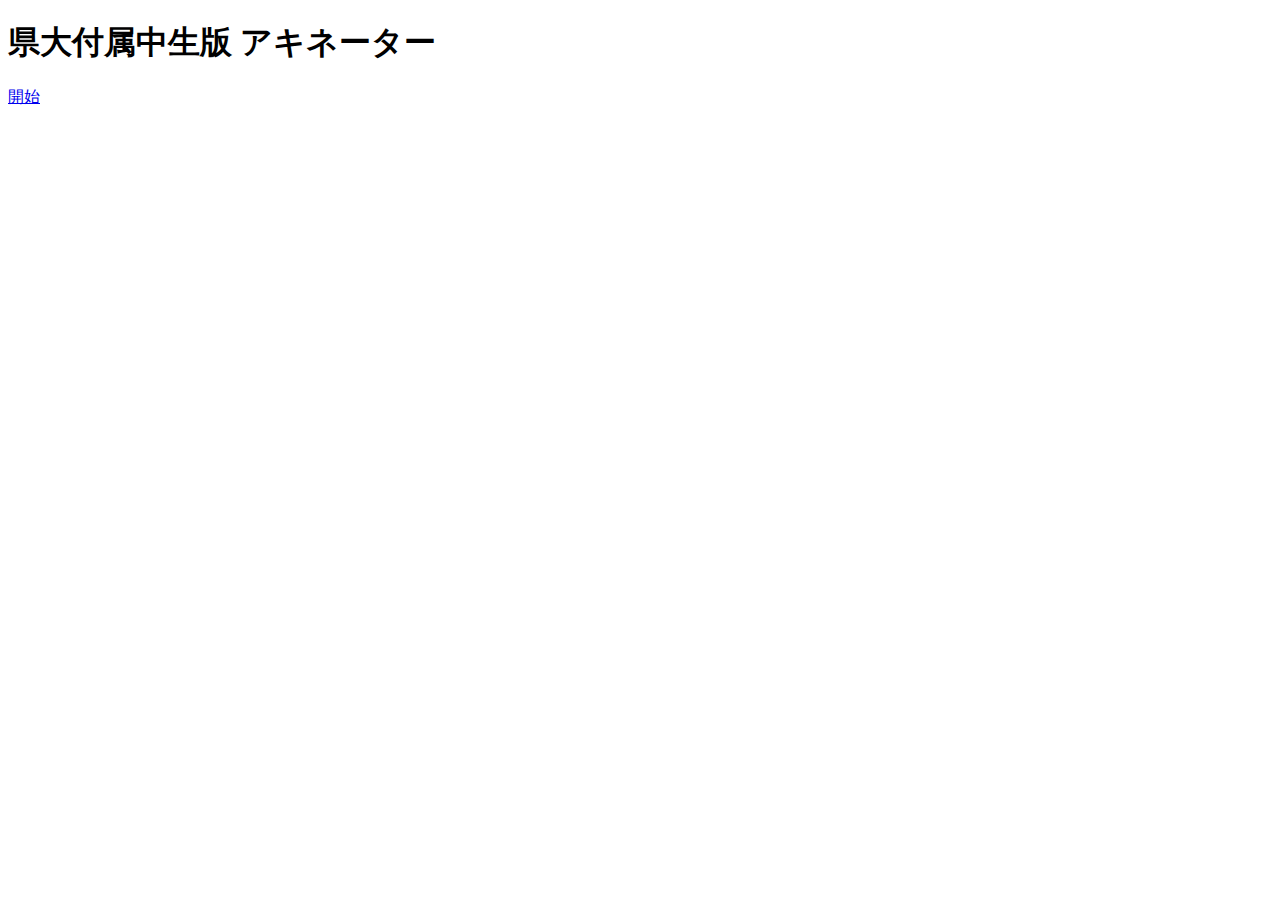
==== Akinator/templates/index.html @ 76796466 "Akinator routing修正, コメント・print修正, css対応, 質問文修正" ====
<!DOCTYPE html>
<html>
  <head>
    <meta charset="utf-8" />
    <meta http-equiv="X-UA-Compatible" content="IE=edge" />
    <title>Play a Game !</title>
    <meta name="viewport" content="width=device-width, initial-scale=1" />
    <link rel="stylesheet" type="text/css" media="screen" href="static/css/style.css" />
    <!-- <script src="main.js"></script> -->
  </head>
  <body>
    <h1>県大付属中生版 アキネーター</h1>
    <a href="/akinator">開始</a>
  </body>
</html>
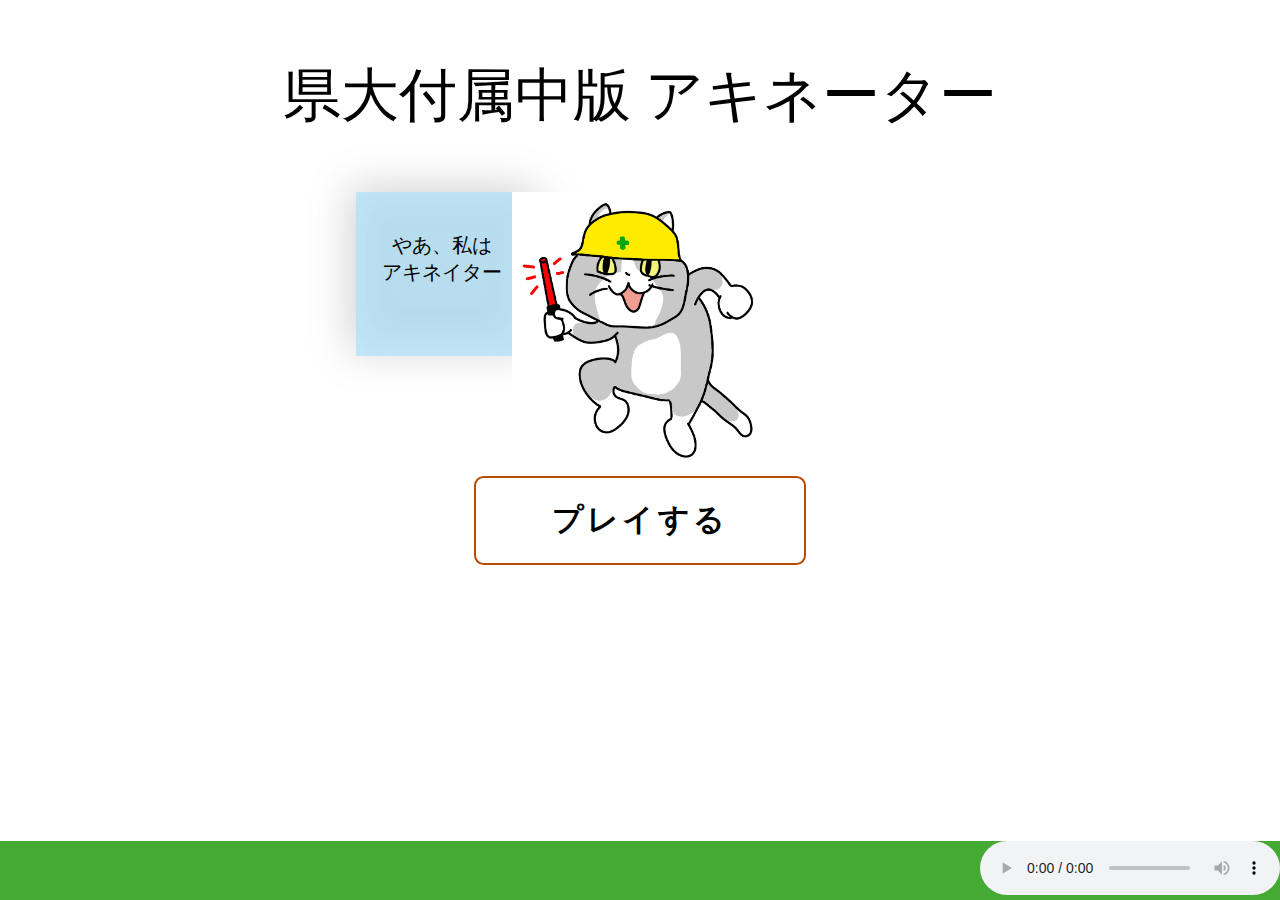
==== commit 716d964e: "Akinator サイトレイアウト更新" ====
--- a/Akinator/templates/index.html
+++ b/Akinator/templates/index.html
@@ -2,14 +2,74 @@
 <html>
   <head>
     <meta charset="utf-8" />
-    <meta http-equiv="X-UA-Compatible" content="IE=edge" />
     <title>Play a Game !</title>
     <meta name="viewport" content="width=device-width, initial-scale=1" />
-    <link rel="stylesheet" type="text/css" media="screen" href="static/css/style.css" />
-    <!-- <script src="main.js"></script> -->
+    <link
+      rel="stylesheet"
+      type="text/css"
+      media="screen"
+      href="../static/css/style.css"
+    />
   </head>
   <body>
-    <h1>県大付属中生版 アキネーター</h1>
-    <a href="/akinator">開始</a>
+    <div class="header-wrapper">
+      <header>
+        <p class="heading">県大付属中版 アキネーター</p>
+      </header>
+    </div>
+
+    <div class="main-wrapper">
+      <div class="bubble">
+        <svg width="210" height="164.25">
+          <polygon
+            points="0,0 180,0 180,20 210,20 195,35 189,42 183,50 181,55 180,60 180,164.25 0,164.25"
+          ></polygon>
+        </svg>
+        <p>
+          やあ、私は<br />
+          アキネイター
+        </p>
+      </div>
+      <div class="title-image">
+        <img src="../static/images/gennbaneko0.png" width="20%" height="20%" />
+      </div>
+      <div class="start-button">
+        <a class="btn solid" href="/akinator">プレイする</a>
+      </div>
+    </div>
+
+    <div class="fotter-wrapper">
+      <footer class="footer">
+        <div class="music">
+          <audio id="audio" src="../static/music/sample.mp3" loop controls autoplay >
+            あなたのブラウザーは<code>audio</code>
+            要素をサポートしていません。
+          </audio>
+        </div>
+      </footer>
+    </div>
   </body>
 </html>
+
+<style>
+  .title-image {
+    position: relative;
+    text-align: center;
+    top: 15%;
+  }
+  .start-button {
+    position: relative;
+    text-align: center;
+    bottom: 0;
+  }
+  .bubble {
+    left: 100px;
+  }
+  .bubble p {
+    top: 20px;
+    left: 22%;
+  }
+  .bubble svg {
+    left: 20%;
+  }
+</style>
--- a/Akinator/static/css/style.css
+++ b/Akinator/static/css/style.css
@@ -0,0 +1,102 @@
+*,
+*:before,
+*:after {
+  -webkit-box-sizing: inherit;
+  box-sizing: inherit;
+}
+html {
+  -webkit-box-sizing: border-box;
+  box-sizing: border-box;
+  font-size: 120%;
+  height: 100%;
+}
+body {
+  margin: 0;
+  padding: 0;
+}
+.header-wrapper {
+  margin: 0;
+  padding: 0;
+  padding-bottom: -15px;
+}
+.header {
+  padding-left: 5%;
+}
+.heading {
+  font-family: Georgia, "Times New Roman", Times, serif;
+  font-size: 3em;
+  text-align: center;
+}
+.main-wrapper {
+  position: relative;
+  text-align: center;
+  min-height: 70vh;
+  margin: 0;
+  padding: 0%;
+}
+.solid {
+  border: 2px solid #b84c00;
+  display: inline-block;
+}
+.btn {
+  font-size: 1.6rem;
+  font-weight: 700;
+  line-height: 1.5;
+  position: relative;
+  /* display: inline-block; */
+  padding: 1rem 4rem;
+  cursor: pointer;
+  user-select: none;
+  -webkit-user-select: none;
+  -moz-user-select: none;
+  -ms-user-select: none;
+  -webkit-transition: all 0.3s;
+  transition: all 0.3s;
+  text-align: center;
+  vertical-align: middle;
+  text-decoration: none;
+  letter-spacing: 0.1em;
+  color: #000000;
+  border-radius: 0.5rem;
+}
+.btn:hover {
+  background-color: #693211;
+  color: #ffffff;
+}
+.bubble {
+  position: relative;
+  box-sizing: border-box;
+}
+.bubble p {
+  position: absolute;
+  text-align: center;
+  overflow-wrap: normal;
+  font-size: 20px;
+}
+.bubble svg {
+  position: absolute;
+  -webkit-filter: drop-shadow(-6px -5px 20px rgba(0, 0, 0, 0.4));
+  filter: drop-shadow(-6px -5px 20px rgba(94, 94, 94, 0.4));
+}
+.bubble svg polygon {
+  fill: rgba(172, 225, 250, 0.7);
+}
+footer {
+  position: fixed;
+  left: 0;
+  bottom: 0;
+  width: 100%;
+  background: #44aa33;
+}
+.music {
+  text-align: right;
+}
+.audio-button {
+  width: 16px;
+  height: 16px;
+  background: url("../images/icon_pause.png");
+}
+.play .audio-button {
+  background-image: url("../images/icon_play.png");
+}
+
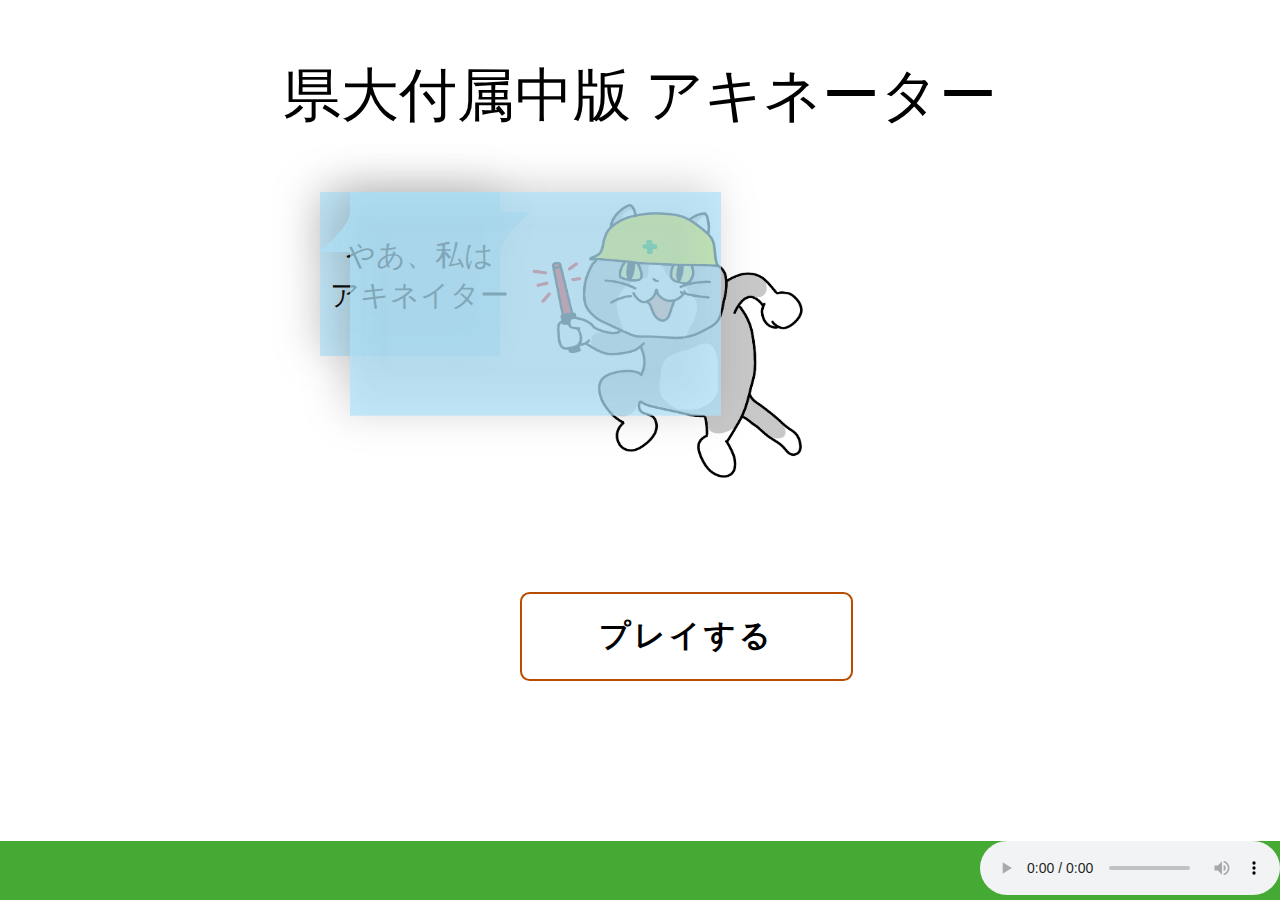
==== commit c9e1fe23: "Akinator サイトデザイン 更新" ====
--- a/Akinator/templates/index.html
+++ b/Akinator/templates/index.html
@@ -19,29 +19,59 @@
     </div>
 
     <div class="main-wrapper">
-      <div class="bubble">
-        <svg width="210" height="164.25">
-          <polygon
-            points="0,0 180,0 180,20 210,20 195,35 189,42 183,50 181,55 180,60 180,164.25 0,164.25"
-          ></polygon>
-        </svg>
-        <p>
-          やあ、私は<br />
-          アキネイター
-        </p>
-      </div>
-      <div class="title-image">
-        <img src="../static/images/gennbaneko0.png" width="20%" height="20%" />
-      </div>
-      <div class="start-button">
-        <a class="btn solid" href="/akinator">プレイする</a>
+      <div class="main">
+        <div class="akinator-home">
+          <div class="home">
+            <div class="images">
+              <img src="../static/images/gennbaneko0.png" />
+            </div>
+
+            <div class="question-bubble">
+              <div class="obj">
+                <div class="bubble-obj">
+                  <div class="bubble-home">
+                    <div class="bubble bubble-left">
+                      <svg width="210" height="164.25">
+                        <polygon
+                          points="0,0 180,0 180,20 210,20 195,35 189,42 183,50 181,55 180,60 180,164.25 0,164.25"
+                        ></polygon>
+                      </svg>
+                    </div>
+                    <div class="question-text">
+                      <p>
+                        やあ、私は<br />
+                        アキネイター
+                      </p>
+                    </div>
+                    <div class="bubble bubble-right">
+                      <svg width="401.09" height="223.68">
+                        <polygon
+                          points="30,0 30,20 29,25 27,30 22,37 15,45 0,60 30,60 30,223.688 401.094,223.688 401.094,0"
+                        ></polygon>
+                      </svg>
+                    </div>
+                  </div>
+                </div>
+              </div>
+            </div>
+          </div>
+        </div>
+        <div class="buttons">
+          <a class="btn solid" href="/akinator">プレイする</a>
+        </div>
       </div>
     </div>
 
     <div class="fotter-wrapper">
       <footer class="footer">
         <div class="music">
-          <audio id="audio" src="../static/music/sample.mp3" loop controls autoplay >
+          <audio
+            id="audio"
+            src="../static/music/sample.mp3"
+            loop
+            controls
+            autoplay
+          >
             あなたのブラウザーは<code>audio</code>
             要素をサポートしていません。
           </audio>
@@ -62,14 +92,83 @@
     text-align: center;
     bottom: 0;
   }
+  main {
+    text-align: center;
+    padding-left: 50px;
+  }
+  .main {
+    position: relative;
+    top: 50%;
+    left: 75%;
+    transform: translate(-50%, -50%);
+  }
+  .header {
+    padding-left: 5%;
+  }
+  .akinator-home {
+    position: absolute;
+  }
+  .home {
+    position: relative;
+    text-align: center;
+  }
+  .images {
+    position: absolute;
+    left: 200px;
+  }
+  .images img {
+    width: 300px;
+    height: 300px;
+  }
+  .question-bubble {
+    position: absolute;
+  }
+  .question-text {
+    position: absolute;
+    white-space: nowrap;
+    margin: 0;
+    padding: 0;
+    font-size: 1.5em;
+    top: 15px;
+    left: 10px;
+  }
+  .obj {
+    position: relative;
+  }
+  .answer-table {
+    position: relative;
+    width: 300px;
+    top: 300px;
+    border: #4e7bcc 1px solid;
+  }
+  .bubble-obj {
+    position: absolute;
+  }
+  .bubble-home {
+    position: relative;
+  }
   .bubble {
-    left: 100px;
-  }
-  .bubble p {
-    top: 20px;
-    left: 22%;
+    position: absolute;
   }
   .bubble svg {
-    left: 20%;
+    left: 60%;
+  }
+  .select:hover {
+    width: fit-content;
+    width: -moz-fit-content;
+    /* padding: 15px; */
+    margin: 2rem auto;
+    background-color: lightblue;
+    color: darkblue;
+    transition: 0.4s;
+  }
+  .select:hover {
+    background-color: rgb(12, 99, 133);
+  }
+  .buttons {
+    /* text-align: center; */
+    position: absolute;
+    top: 400px;
+    left: 200px;
   }
 </style>
--- a/Akinator/static/css/style.css
+++ b/Akinator/static/css/style.css
@@ -13,6 +13,8 @@
 body {
   margin: 0;
   padding: 0;
+  /* background-image: url("../images/gennbaneko0.png");
+  background-size: cover; */
 }
 .header-wrapper {
   margin: 0;
@@ -28,7 +30,6 @@
   text-align: center;
 }
 .main-wrapper {
-  position: relative;
   text-align: center;
   min-height: 70vh;
   margin: 0;
@@ -64,17 +65,15 @@
   color: #ffffff;
 }
 .bubble {
-  position: relative;
   box-sizing: border-box;
 }
 .bubble p {
-  position: absolute;
   text-align: center;
   overflow-wrap: normal;
   font-size: 20px;
 }
 .bubble svg {
-  position: absolute;
+  /* position: absolute; */
   -webkit-filter: drop-shadow(-6px -5px 20px rgba(0, 0, 0, 0.4));
   filter: drop-shadow(-6px -5px 20px rgba(94, 94, 94, 0.4));
 }
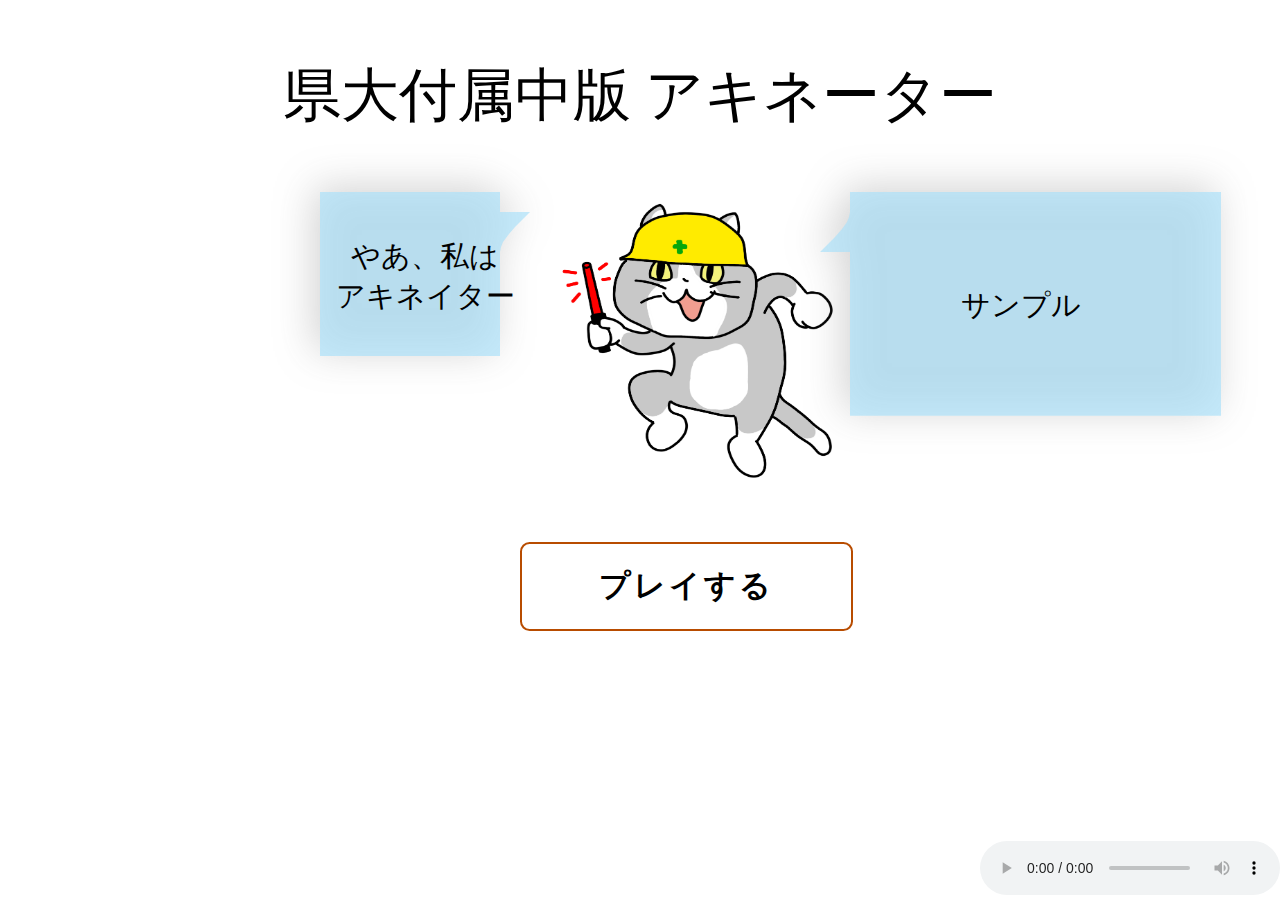
==== commit 670363e0: "AKinator 更新" ====
--- a/Akinator/templates/index.html
+++ b/Akinator/templates/index.html
@@ -4,12 +4,7 @@
     <meta charset="utf-8" />
     <title>Play a Game !</title>
     <meta name="viewport" content="width=device-width, initial-scale=1" />
-    <link
-      rel="stylesheet"
-      type="text/css"
-      media="screen"
-      href="../static/css/style.css"
-    />
+    <link rel="stylesheet" type="text/css" media="screen" href="../static/css/style.css" />
   </head>
   <body>
     <div class="header-wrapper">
@@ -36,12 +31,12 @@
                           points="0,0 180,0 180,20 210,20 195,35 189,42 183,50 181,55 180,60 180,164.25 0,164.25"
                         ></polygon>
                       </svg>
-                    </div>
-                    <div class="question-text">
-                      <p>
-                        やあ、私は<br />
-                        アキネイター
-                      </p>
+                      <div class="question-text">
+                        <p>
+                          やあ、私は<br />
+                          アキネイター
+                        </p>
+                      </div>
                     </div>
                     <div class="bubble bubble-right">
                       <svg width="401.09" height="223.68">
@@ -49,6 +44,11 @@
                           points="30,0 30,20 29,25 27,30 22,37 15,45 0,60 30,60 30,223.688 401.094,223.688 401.094,0"
                         ></polygon>
                       </svg>
+                      <div class="question-text">
+                        <p>
+                          サンプル
+                        </p>
+                      </div>
                     </div>
                   </div>
                 </div>
@@ -65,13 +65,7 @@
     <div class="fotter-wrapper">
       <footer class="footer">
         <div class="music">
-          <audio
-            id="audio"
-            src="../static/music/sample.mp3"
-            loop
-            controls
-            autoplay
-          >
+          <audio id="audio" src="../static/music/BGM.mp3" loop controls autoplay >
             あなたのブラウザーは<code>audio</code>
             要素をサポートしていません。
           </audio>
@@ -84,16 +78,13 @@
 <style>
   .title-image {
     position: relative;
-    text-align: center;
     top: 15%;
   }
   .start-button {
     position: relative;
-    text-align: center;
     bottom: 0;
   }
   main {
-    text-align: center;
     padding-left: 50px;
   }
   .main {
@@ -114,7 +105,7 @@
   }
   .images {
     position: absolute;
-    left: 200px;
+    left: 230px;
   }
   .images img {
     width: 300px;
@@ -122,15 +113,6 @@
   }
   .question-bubble {
     position: absolute;
-  }
-  .question-text {
-    position: absolute;
-    white-space: nowrap;
-    margin: 0;
-    padding: 0;
-    font-size: 1.5em;
-    top: 15px;
-    left: 10px;
   }
   .obj {
     position: relative;
@@ -147,16 +129,37 @@
   .bubble-home {
     position: relative;
   }
+  .bubble-right {
+    left: 500px;
+  }
+  .question-text {
+    position: absolute;
+    white-space: nowrap;
+    margin: 0;
+    padding: 0;
+  }
+  .bubble-left .question-text {
+    top: 50%;
+    left: 50%;
+    transform: translate(-50%, -50%);
+  }
+  .bubble-right .question-text {
+    top: 50%;
+    left: 50%;
+    transform: translate(-50%, -50%);
+  }
+  .bubble-left .question-text p {
+    font-size: 1.5em;
+  }
+  .bubble-right .question-text p {
+    font-size: 1.5em;
+  }
   .bubble {
     position: absolute;
-  }
-  .bubble svg {
-    left: 60%;
   }
   .select:hover {
     width: fit-content;
     width: -moz-fit-content;
-    /* padding: 15px; */
     margin: 2rem auto;
     background-color: lightblue;
     color: darkblue;
@@ -166,9 +169,8 @@
     background-color: rgb(12, 99, 133);
   }
   .buttons {
-    /* text-align: center; */
     position: absolute;
-    top: 400px;
+    top: 350px;
     left: 200px;
   }
 </style>
--- a/Akinator/static/css/style.css
+++ b/Akinator/static/css/style.css
@@ -44,7 +44,6 @@
   font-weight: 700;
   line-height: 1.5;
   position: relative;
-  /* display: inline-block; */
   padding: 1rem 4rem;
   cursor: pointer;
   user-select: none;
@@ -73,7 +72,6 @@
   font-size: 20px;
 }
 .bubble svg {
-  /* position: absolute; */
   -webkit-filter: drop-shadow(-6px -5px 20px rgba(0, 0, 0, 0.4));
   filter: drop-shadow(-6px -5px 20px rgba(94, 94, 94, 0.4));
 }
@@ -85,7 +83,6 @@
   left: 0;
   bottom: 0;
   width: 100%;
-  background: #44aa33;
 }
 .music {
   text-align: right;
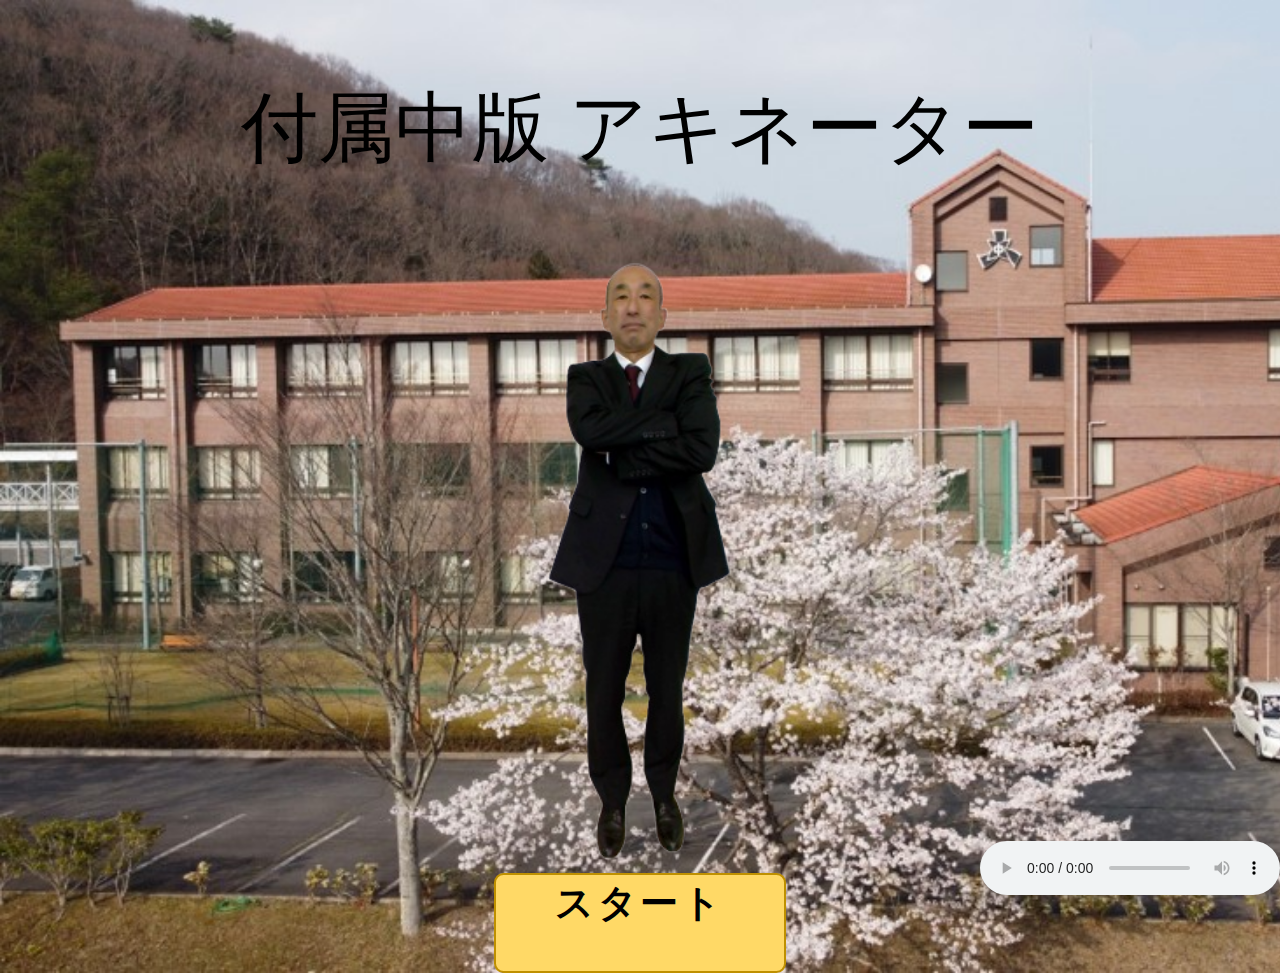
==== commit 52c7c1da: "Update Site Design" ====
--- a/Akinator/templates/index.html
+++ b/Akinator/templates/index.html
@@ -4,60 +4,24 @@
     <meta charset="utf-8" />
     <title>Play a Game !</title>
     <meta name="viewport" content="width=device-width, initial-scale=1" />
-    <link rel="stylesheet" type="text/css" media="screen" href="../static/css/style.css" />
+    <link
+      rel="stylesheet"
+      type="text/css"
+      media="screen"
+      href="../static/css/style.css"
+    />
   </head>
   <body>
     <div class="header-wrapper">
-      <header>
-        <p class="heading">県大付属中版 アキネーター</p>
-      </header>
+      <p class="heading">付属中版 アキネーター</p>
     </div>
-
     <div class="main-wrapper">
       <div class="main">
-        <div class="akinator-home">
-          <div class="home">
-            <div class="images">
-              <img src="../static/images/gennbaneko0.png" />
-            </div>
-
-            <div class="question-bubble">
-              <div class="obj">
-                <div class="bubble-obj">
-                  <div class="bubble-home">
-                    <div class="bubble bubble-left">
-                      <svg width="210" height="164.25">
-                        <polygon
-                          points="0,0 180,0 180,20 210,20 195,35 189,42 183,50 181,55 180,60 180,164.25 0,164.25"
-                        ></polygon>
-                      </svg>
-                      <div class="question-text">
-                        <p>
-                          やあ、私は<br />
-                          アキネイター
-                        </p>
-                      </div>
-                    </div>
-                    <div class="bubble bubble-right">
-                      <svg width="401.09" height="223.68">
-                        <polygon
-                          points="30,0 30,20 29,25 27,30 22,37 15,45 0,60 30,60 30,223.688 401.094,223.688 401.094,0"
-                        ></polygon>
-                      </svg>
-                      <div class="question-text">
-                        <p>
-                          サンプル
-                        </p>
-                      </div>
-                    </div>
-                  </div>
-                </div>
-              </div>
-            </div>
-          </div>
+        <div class="images">
+          <img src="../static/images/teacher1.png" />
         </div>
         <div class="buttons">
-          <a class="btn solid" href="/akinator">プレイする</a>
+          <a class="btn solid" href="/akinator">スタート</a>
         </div>
       </div>
     </div>
@@ -65,7 +29,13 @@
     <div class="fotter-wrapper">
       <footer class="footer">
         <div class="music">
-          <audio id="audio" src="../static/music/BGM.mp3" loop controls autoplay >
+          <audio
+            id="audio"
+            src="../static/music/sample.mp3"
+            loop
+            controls
+            autoplay
+          >
             あなたのブラウザーは<code>audio</code>
             要素をサポートしていません。
           </audio>
@@ -76,101 +46,25 @@
 </html>
 
 <style>
-  .title-image {
-    position: relative;
-    top: 15%;
+  body {
+    background-image: url("../static/images/school_image.jpg");
+    background-size: cover;
+    padding: 0;
+    margin: 0;
   }
-  .start-button {
-    position: relative;
-    bottom: 0;
-  }
-  main {
-    padding-left: 50px;
-  }
-  .main {
-    position: relative;
-    top: 50%;
-    left: 75%;
-    transform: translate(-50%, -50%);
-  }
-  .header {
-    padding-left: 5%;
-  }
-  .akinator-home {
-    position: absolute;
-  }
-  .home {
-    position: relative;
+  .heading {
+    font-family: Georgia, "Times New Roman", Times, serif;
+    font-size: 4em;
     text-align: center;
   }
   .images {
-    position: absolute;
-    left: 230px;
+    text-align: center;
   }
   .images img {
-    width: 300px;
-    height: 300px;
-  }
-  .question-bubble {
-    position: absolute;
-  }
-  .obj {
-    position: relative;
-  }
-  .answer-table {
-    position: relative;
-    width: 300px;
-    top: 300px;
-    border: #4e7bcc 1px solid;
-  }
-  .bubble-obj {
-    position: absolute;
-  }
-  .bubble-home {
-    position: relative;
-  }
-  .bubble-right {
-    left: 500px;
-  }
-  .question-text {
-    position: absolute;
-    white-space: nowrap;
-    margin: 0;
-    padding: 0;
-  }
-  .bubble-left .question-text {
-    top: 50%;
-    left: 50%;
-    transform: translate(-50%, -50%);
-  }
-  .bubble-right .question-text {
-    top: 50%;
-    left: 50%;
-    transform: translate(-50%, -50%);
-  }
-  .bubble-left .question-text p {
-    font-size: 1.5em;
-  }
-  .bubble-right .question-text p {
-    font-size: 1.5em;
-  }
-  .bubble {
-    position: absolute;
-  }
-  .select:hover {
-    width: fit-content;
-    width: -moz-fit-content;
-    margin: 2rem auto;
-    background-color: lightblue;
-    color: darkblue;
-    transition: 0.4s;
-  }
-  .select:hover {
-    background-color: rgb(12, 99, 133);
+    width: 210px;
+    height: 610px;
   }
   .buttons {
-    position: absolute;
-    top: 350px;
-    left: 200px;
+    text-align: center;
   }
 </style>
--- a/Akinator/static/css/style.css
+++ b/Akinator/static/css/style.css
@@ -5,78 +5,40 @@
   box-sizing: inherit;
 }
 html {
-  -webkit-box-sizing: border-box;
-  box-sizing: border-box;
   font-size: 120%;
-  height: 100%;
-}
-body {
-  margin: 0;
-  padding: 0;
-  /* background-image: url("../images/gennbaneko0.png");
-  background-size: cover; */
-}
-.header-wrapper {
-  margin: 0;
-  padding: 0;
-  padding-bottom: -15px;
 }
 .header {
   padding-left: 5%;
-}
-.heading {
-  font-family: Georgia, "Times New Roman", Times, serif;
-  font-size: 3em;
-  text-align: center;
-}
-.main-wrapper {
-  text-align: center;
-  min-height: 70vh;
-  margin: 0;
-  padding: 0%;
+  color: #ffffff;
 }
 .solid {
-  border: 2px solid #b84c00;
+  border: 2px solid #bf9000;
   display: inline-block;
 }
 .btn {
-  font-size: 1.6rem;
+  font-size: 2rem;
   font-weight: 700;
+  width: 15rem;
+  height: 5rem;
+  text-align: center;
+  vertical-align: middle;
+  background-color: #ffd966;
+  color: #000000;
+  border-radius: 0.5rem;
+  cursor: pointer;
+  transition: all 0.3s;
+  letter-spacing: 0.1em;
   line-height: 1.5;
-  position: relative;
-  padding: 1rem 4rem;
-  cursor: pointer;
   user-select: none;
+  text-decoration: none;
   -webkit-user-select: none;
   -moz-user-select: none;
   -ms-user-select: none;
   -webkit-transition: all 0.3s;
-  transition: all 0.3s;
-  text-align: center;
-  vertical-align: middle;
-  text-decoration: none;
-  letter-spacing: 0.1em;
-  color: #000000;
-  border-radius: 0.5rem;
 }
 .btn:hover {
-  background-color: #693211;
-  color: #ffffff;
-}
-.bubble {
-  box-sizing: border-box;
-}
-.bubble p {
-  text-align: center;
-  overflow-wrap: normal;
-  font-size: 20px;
-}
-.bubble svg {
-  -webkit-filter: drop-shadow(-6px -5px 20px rgba(0, 0, 0, 0.4));
-  filter: drop-shadow(-6px -5px 20px rgba(94, 94, 94, 0.4));
-}
-.bubble svg polygon {
-  fill: rgba(172, 225, 250, 0.7);
+  background-color: #ffbf00;
+  color: #000000;
 }
 footer {
   position: fixed;
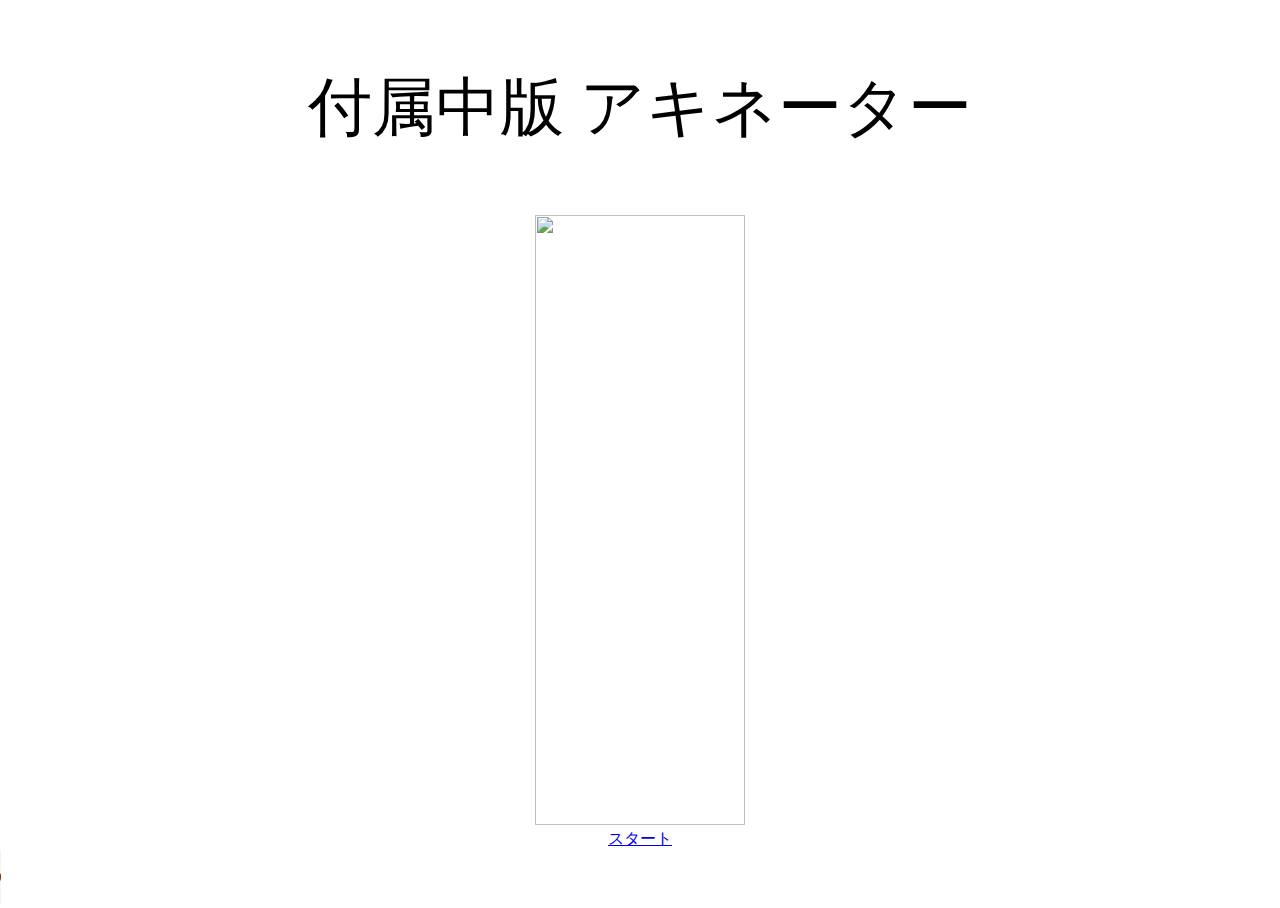
==== commit 945c16ca: "アキネイター メーター追加 画面完成" ====
--- a/Akinator/templates/index.html
+++ b/Akinator/templates/index.html
@@ -4,12 +4,7 @@
     <meta charset="utf-8" />
     <title>Play a Game !</title>
     <meta name="viewport" content="width=device-width, initial-scale=1" />
-    <link
-      rel="stylesheet"
-      type="text/css"
-      media="screen"
-      href="../static/css/style.css"
-    />
+    <link rel="stylesheet" type="text/css" media="screen" href="static/css/style.css" />
   </head>
   <body>
     <div class="header-wrapper">
@@ -18,7 +13,7 @@
     <div class="main-wrapper">
       <div class="main">
         <div class="images">
-          <img src="../static/images/teacher1.png" />
+          <img src="static/images/teacher1.png" />
         </div>
         <div class="buttons">
           <a class="btn solid" href="/akinator">スタート</a>
@@ -29,15 +24,8 @@
     <div class="fotter-wrapper">
       <footer class="footer">
         <div class="music">
-          <audio
-            id="audio"
-            src="../static/music/sample.mp3"
-            loop
-            controls
-            autoplay
-          >
-            あなたのブラウザーは<code>audio</code>
-            要素をサポートしていません。
+          <audio id="audio" src="static/music/sample.mp3" loop controls autoplay >
+            あなたのブラウザーは<code>audio</code> 要素をサポートしていません。
           </audio>
         </div>
       </footer>
@@ -47,7 +35,7 @@
 
 <style>
   body {
-    background-image: url("../static/images/school_image.jpg");
+    background-image: url("static/images/school_image.jpg");
     background-size: cover;
     padding: 0;
     margin: 0;
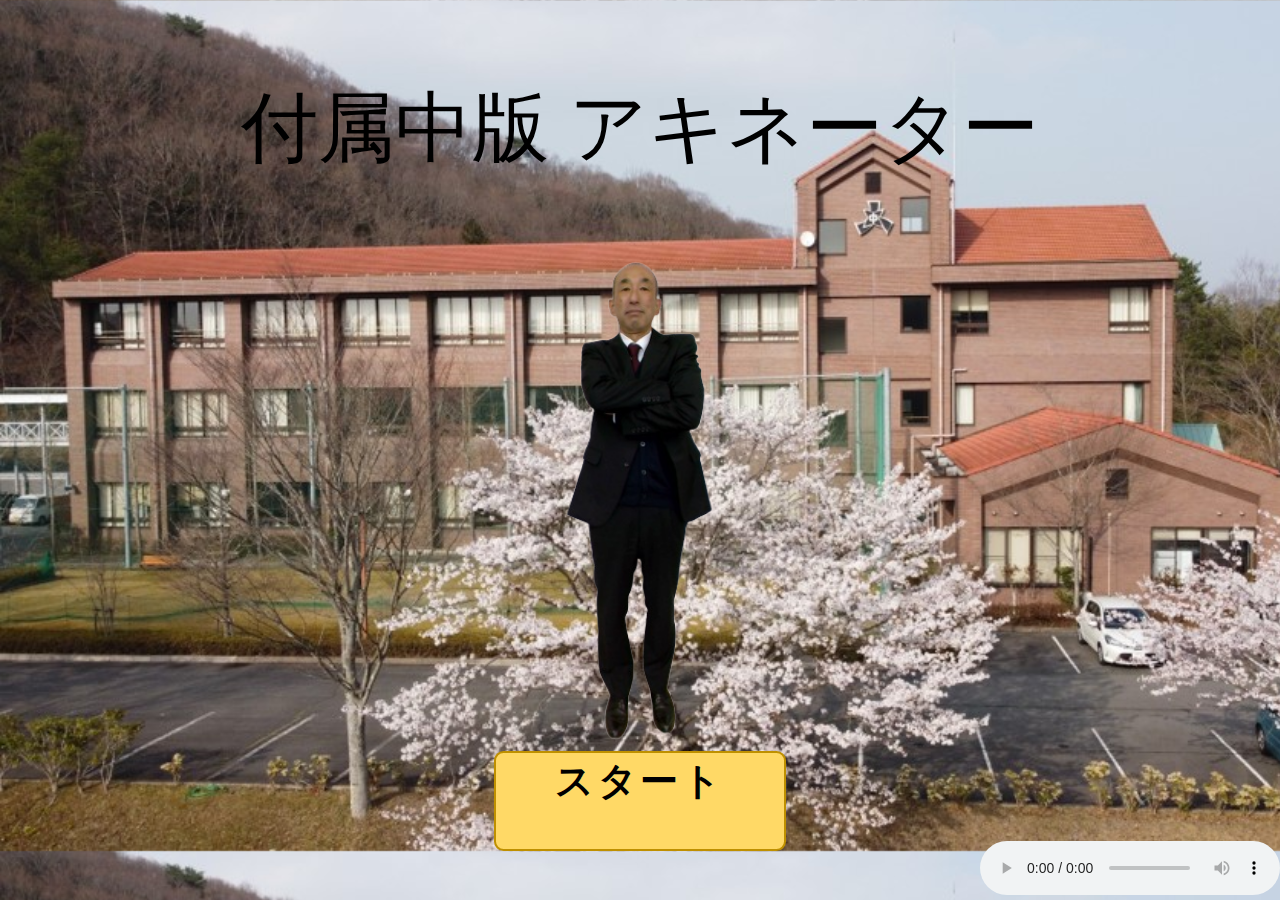
==== commit bf4ebfe7: "アキネイター 画面サイズ対応" ====
--- a/Akinator/templates/index.html
+++ b/Akinator/templates/index.html
@@ -4,7 +4,7 @@
     <meta charset="utf-8" />
     <title>Play a Game !</title>
     <meta name="viewport" content="width=device-width, initial-scale=1" />
-    <link rel="stylesheet" type="text/css" media="screen" href="static/css/style.css" />
+    <link rel="stylesheet" type="text/css" media="screen" href="../static/css/style.css" />
   </head>
   <body>
     <div class="header-wrapper">
@@ -13,7 +13,7 @@
     <div class="main-wrapper">
       <div class="main">
         <div class="images">
-          <img src="static/images/teacher1.png" />
+          <img src="../static/images/teacher1.png" />
         </div>
         <div class="buttons">
           <a class="btn solid" href="/akinator">スタート</a>
@@ -24,7 +24,7 @@
     <div class="fotter-wrapper">
       <footer class="footer">
         <div class="music">
-          <audio id="audio" src="static/music/sample.mp3" loop controls autoplay >
+          <audio id="audio" src="../static/music/sample.mp3" loop controls autoplay >
             あなたのブラウザーは<code>audio</code> 要素をサポートしていません。
           </audio>
         </div>
@@ -35,7 +35,7 @@
 
 <style>
   body {
-    background-image: url("static/images/school_image.jpg");
+    background-image: url("../static/images/school_image.jpg");
     background-size: cover;
     padding: 0;
     margin: 0;
@@ -49,8 +49,8 @@
     text-align: center;
   }
   .images img {
-    width: 210px;
-    height: 610px;
+    width: 168px;
+    height: 488px;
   }
   .buttons {
     text-align: center;
--- a/Akinator/static/css/style.css
+++ b/Akinator/static/css/style.css
@@ -0,0 +1,59 @@
+*,
+*:before,
+*:after {
+  -webkit-box-sizing: inherit;
+  box-sizing: inherit;
+}
+html {
+  font-size: 120%;
+}
+.header {
+  padding-left: 5%;
+  color: #ffffff;
+}
+.solid {
+  border: 2px solid #bf9000;
+  display: inline-block;
+}
+.btn {
+  font-size: 2rem;
+  font-weight: 700;
+  width: 15rem;
+  height: 5rem;
+  text-align: center;
+  vertical-align: middle;
+  background-color: #ffd966;
+  color: #000000;
+  border-radius: 0.5rem;
+  cursor: pointer;
+  transition: all 0.3s;
+  letter-spacing: 0.1em;
+  line-height: 1.5;
+  user-select: none;
+  text-decoration: none;
+  -webkit-user-select: none;
+  -moz-user-select: none;
+  -ms-user-select: none;
+  -webkit-transition: all 0.3s;
+}
+.btn:hover {
+  background-color: #ffbf00;
+  color: #000000;
+}
+footer {
+  position: fixed;
+  left: 0;
+  bottom: 0;
+  width: 100%;
+}
+.music {
+  text-align: right;
+}
+.audio-button {
+  width: 16px;
+  height: 16px;
+  background: url("../images/icon_pause.png");
+}
+.play .audio-button {
+  background-image: url("../images/icon_play.png");
+}
